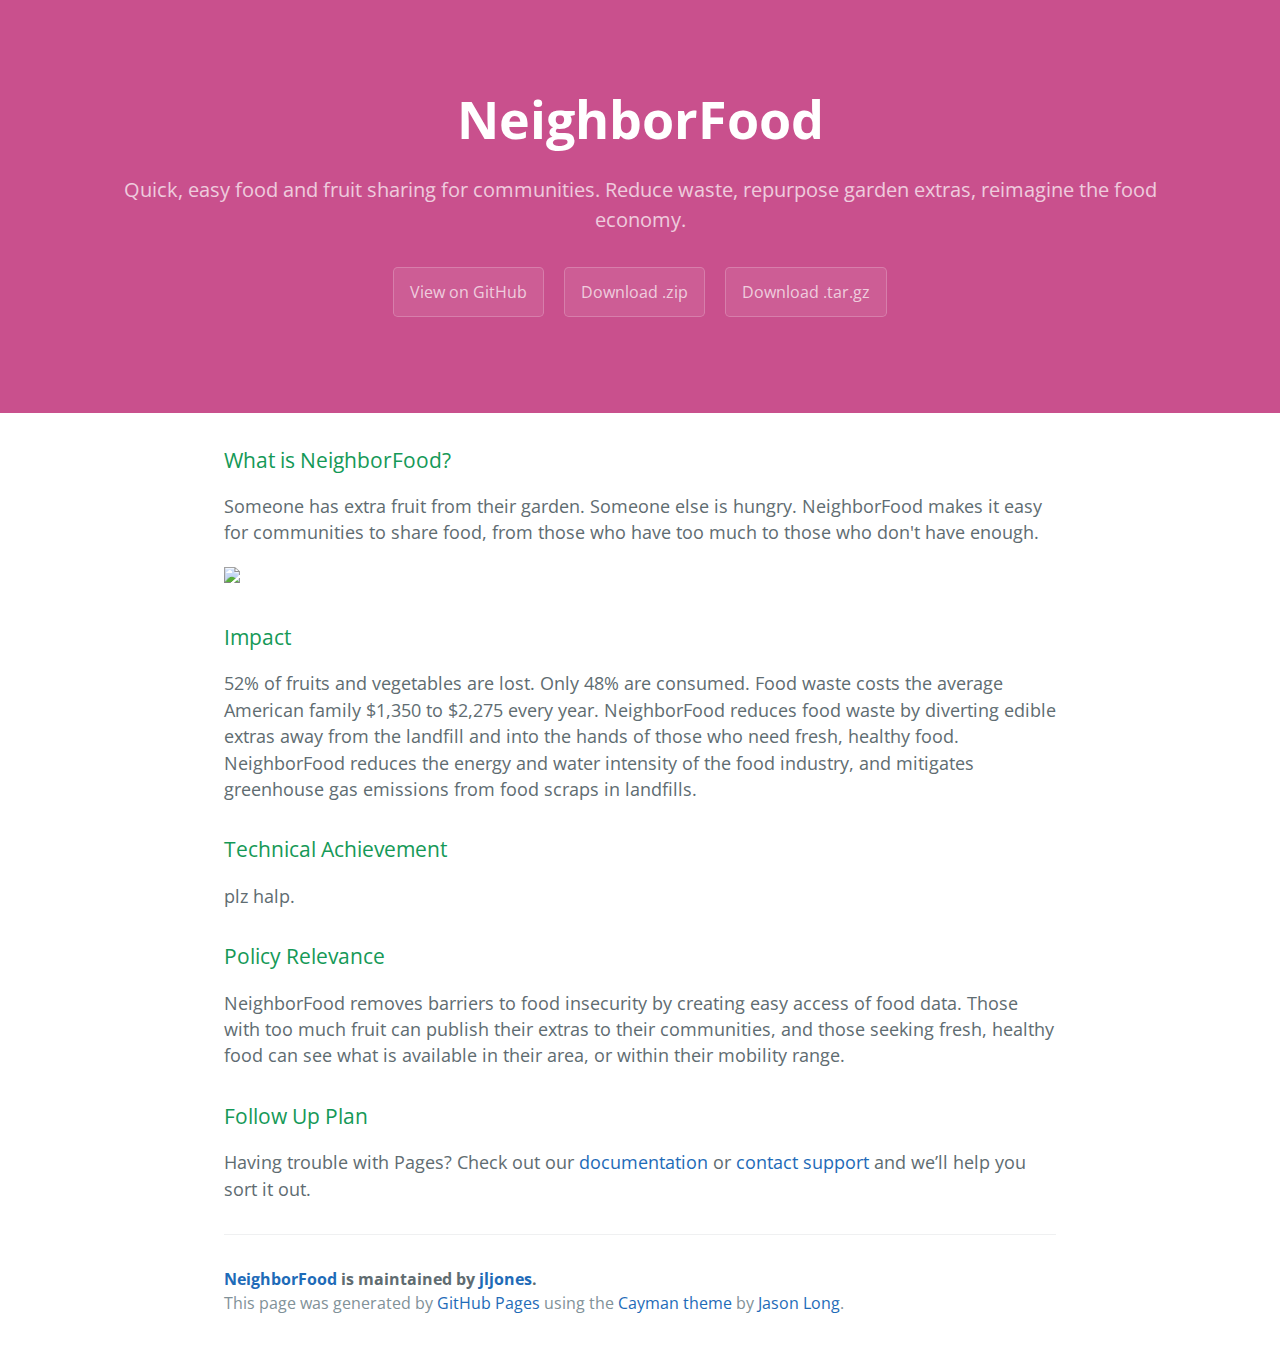
==== index.html @ 6b20ae72 "Fix picture" ====
<!DOCTYPE html>
<html lang="en-us">
  <head>
    <meta charset="UTF-8">
    <title>Food sharing by jljones</title>
    <meta name="viewport" content="width=device-width, initial-scale=1">
    <link rel="stylesheet" type="text/css" href="stylesheets/normalize.css" media="screen">
    <link href='https://fonts.googleapis.com/css?family=Open+Sans:400,700' rel='stylesheet' type='text/css'>
    <link rel="stylesheet" type="text/css" href="stylesheets/stylesheet.css" media="screen">
    <link rel="stylesheet" type="text/css" href="stylesheets/github-light.css" media="screen">
  </head>
  <body>
    <section class="page-header">
      <h1 class="project-name">NeighborFood</h1>
      <h2 class="project-tagline"> Quick, easy food and fruit sharing for communities. Reduce waste, repurpose garden extras, reimagine the food economy.</h2>
      <a href="https://github.com/jljones/Food_Sharing" class="btn">View on GitHub</a>
      <a href="https://github.com/jljones/Food_Sharing/zipball/master" class="btn">Download .zip</a>
      <a href="https://github.com/jljones/Food_Sharing/tarball/master" class="btn">Download .tar.gz</a>
    </section>

    <section class="main-content">
      <h3>
<a id="What is NeighborFood?" class="anchor" href="#what-is-neighborfood" aria-hidden="true"><span class="octicon octicon-link"></span></a>What is NeighborFood?</h3>

<p>Someone has extra fruit from their garden. Someone else is hungry. NeighborFood makes it easy for communities to share food, from those who have too much to those who don't have enough.</p>

<IMG SRC="NeighborFood.png">

<h3>
<a id="impact" class="anchor" href="#impact" aria-hidden="true"><span class="octicon octicon-link"></span></a>Impact</h3>

<p>52% of fruits and vegetables are lost. Only 48% are consumed. Food waste costs the average American family $1,350 to $2,275 every year. 
NeighborFood reduces food waste by diverting edible extras away from the landfill and into the hands of those who need fresh, healthy food. NeighborFood reduces the energy and water intensity of the food industry, and mitigates greenhouse gas emissions from food scraps in landfills.</p>

<h3>
<a id="technical achievement" class="anchor" href="#technical-achievement" aria-hidden="true"><span class="octicon octicon-link"></span></a>Technical Achievement</h3>

<p>plz halp.</p>

<h3>
<a id="policy relevance" class="anchor" href="#policy relevance" aria-hidden="true"><span class="octicon octicon-link"></span></a>Policy Relevance</h3>

<p>NeighborFood removes barriers to food insecurity by creating easy access of food data. Those with too much fruit can publish their extras to their communities, and those seeking fresh, healthy food can see what is available in their area, or within their mobility range. </p>

<h3>
<a id="follow up plan" class="anchor" href="#follow-up-plan" aria-hidden="true"><span class="octicon octicon-link"></span></a>Follow Up Plan</h3>

<p>Having trouble with Pages? Check out our <a href="https://help.github.com/pages">documentation</a> or <a href="https://github.com/contact">contact support</a> and we’ll help you sort it out.</p>

      <footer class="site-footer">
        <span class="site-footer-owner"><a href="https://github.com/jljones/Food_Sharing">NeighborFood</a> is maintained by <a href="https://github.com/jljones">jljones</a>.</span>

        <span class="site-footer-credits">This page was generated by <a href="https://pages.github.com">GitHub Pages</a> using the <a href="https://github.com/jasonlong/cayman-theme">Cayman theme</a> by <a href="https://twitter.com/jasonlong">Jason Long</a>.</span>
      </footer>

    </section>

  
  </body>
</html>
---- stylesheets/stylesheet.css ----
* {
  box-sizing: border-box; }

body {
  padding: 0;
  margin: 0;
  font-family: "Open Sans", "Helvetica Neue", Helvetica, Arial, sans-serif;
  font-size: 16px;
  line-height: 1.5;
  color: #606c71; }

a {
  color: #1e6bb8;
  text-decoration: none; }
  a:hover {
    text-decoration: underline; }

.btn {
  display: inline-block;
  margin-bottom: 1rem;
  color: rgba(255, 255, 255, 0.7);
  background-color: rgba(255, 255, 255, 0.08);
  border-color: rgba(255, 255, 255, 0.2);
  border-style: solid;
  border-width: 1px;
  border-radius: 0.3rem;
  transition: color 0.2s, background-color 0.2s, border-color 0.2s; }
  .btn + .btn {
    margin-left: 1rem; }

.btn:hover {
  color: rgba(255, 255, 255, 0.8);
  text-decoration: none;
  background-color: rgba(255, 255, 255, 0.2);
  border-color: rgba(255, 255, 255, 0.3); }

@media screen and (min-width: 64em) {
  .btn {
    padding: 0.75rem 1rem; } }

@media screen and (min-width: 42em) and (max-width: 64em) {
  .btn {
    padding: 0.6rem 0.9rem;
    font-size: 0.9rem; } }

@media screen and (max-width: 42em) {
  .btn {
    display: block;
    width: 100%;
    padding: 0.75rem;
    font-size: 0.9rem; }
    .btn + .btn {
      margin-top: 1rem;
      margin-left: 0; } }

.page-header {
  color: #fff;
  text-align: center;
  background-color: #c9508d;
  background-image: url("NeighborFood.png"); }

@media screen and (min-width: 64em) {
  .page-header {
    padding: 5rem 6rem; } }

@media screen and (min-width: 42em) and (max-width: 64em) {
  .page-header {
    padding: 3rem 4rem; } }

@media screen and (max-width: 42em) {
  .page-header {
    padding: 2rem 1rem; } }

.project-name {
  margin-top: 0;
  margin-bottom: 0.1rem; }

@media screen and (min-width: 64em) {
  .project-name {
    font-size: 3.25rem; } }

@media screen and (min-width: 42em) and (max-width: 64em) {
  .project-name {
    font-size: 2.25rem; } }

@media screen and (max-width: 42em) {
  .project-name {
    font-size: 1.75rem; } }

.project-tagline {
  margin-bottom: 2rem;
  font-weight: normal;
  opacity: 0.7; }

@media screen and (min-width: 64em) {
  .project-tagline {
    font-size: 1.25rem; } }

@media screen and (min-width: 42em) and (max-width: 64em) {
  .project-tagline {
    font-size: 1.15rem; } }

@media screen and (max-width: 42em) {
  .project-tagline {
    font-size: 1rem; } }

.main-content :first-child {
  margin-top: 0; }
.main-content img {
  max-width: 100%; }
.main-content h1, .main-content h2, .main-content h3, .main-content h4, .main-content h5, .main-content h6 {
  margin-top: 2rem;
  margin-bottom: 1rem;
  font-weight: normal;
  color: #159957; }
.main-content p {
  margin-bottom: 1em; }
.main-content code {
  padding: 2px 4px;
  font-family: Consolas, "Liberation Mono", Menlo, Courier, monospace;
  font-size: 0.9rem;
  color: #383e41;
  background-color: #f3f6fa;
  border-radius: 0.3rem; }
.main-content pre {
  padding: 0.8rem;
  margin-top: 0;
  margin-bottom: 1rem;
  font: 1rem Consolas, "Liberation Mono", Menlo, Courier, monospace;
  color: #567482;
  word-wrap: normal;
  background-color: #f3f6fa;
  border: solid 1px #dce6f0;
  border-radius: 0.3rem; }
  .main-content pre > code {
    padding: 0;
    margin: 0;
    font-size: 0.9rem;
    color: #567482;
    word-break: normal;
    white-space: pre;
    background: transparent;
    border: 0; }
.main-content .highlight {
  margin-bottom: 1rem; }
  .main-content .highlight pre {
    margin-bottom: 0;
    word-break: normal; }
.main-content .highlight pre, .main-content pre {
  padding: 0.8rem;
  overflow: auto;
  font-size: 0.9rem;
  line-height: 1.45;
  border-radius: 0.3rem; }
.main-content pre code, .main-content pre tt {
  display: inline;
  max-width: initial;
  padding: 0;
  margin: 0;
  overflow: initial;
  line-height: inherit;
  word-wrap: normal;
  background-color: transparent;
  border: 0; }
  .main-content pre code:before, .main-content pre code:after, .main-content pre tt:before, .main-content pre tt:after {
    content: normal; }
.main-content ul, .main-content ol {
  margin-top: 0; }
.main-content blockquote {
  padding: 0 1rem;
  margin-left: 0;
  color: #819198;
  border-left: 0.3rem solid #dce6f0; }
  .main-content blockquote > :first-child {
    margin-top: 0; }
  .main-content blockquote > :last-child {
    margin-bottom: 0; }
.main-content table {
  display: block;
  width: 100%;
  overflow: auto;
  word-break: normal;
  word-break: keep-all; }
  .main-content table th {
    font-weight: bold; }
  .main-content table th, .main-content table td {
    padding: 0.5rem 1rem;
    border: 1px solid #e9ebec; }
.main-content dl {
  padding: 0; }
  .main-content dl dt {
    padding: 0;
    margin-top: 1rem;
    font-size: 1rem;
    font-weight: bold; }
  .main-content dl dd {
    padding: 0;
    margin-bottom: 1rem; }
.main-content hr {
  height: 2px;
  padding: 0;
  margin: 1rem 0;
  background-color: #eff0f1;
  border: 0; }

@media screen and (min-width: 64em) {
  .main-content {
    max-width: 64rem;
    padding: 2rem 6rem;
    margin: 0 auto;
    font-size: 1.1rem; } }

@media screen and (min-width: 42em) and (max-width: 64em) {
  .main-content {
    padding: 2rem 4rem;
    font-size: 1.1rem; } }

@media screen and (max-width: 42em) {
  .main-content {
    padding: 2rem 1rem;
    font-size: 1rem; } }

.site-footer {
  padding-top: 2rem;
  margin-top: 2rem;
  border-top: solid 1px #eff0f1; }

.site-footer-owner {
  display: block;
  font-weight: bold; }

.site-footer-credits {
  color: #819198; }

@media screen and (min-width: 64em) {
  .site-footer {
    font-size: 1rem; } }

@media screen and (min-width: 42em) and (max-width: 64em) {
  .site-footer {
    font-size: 1rem; } }

@media screen and (max-width: 42em) {
  .site-footer {
    font-size: 0.9rem; } }
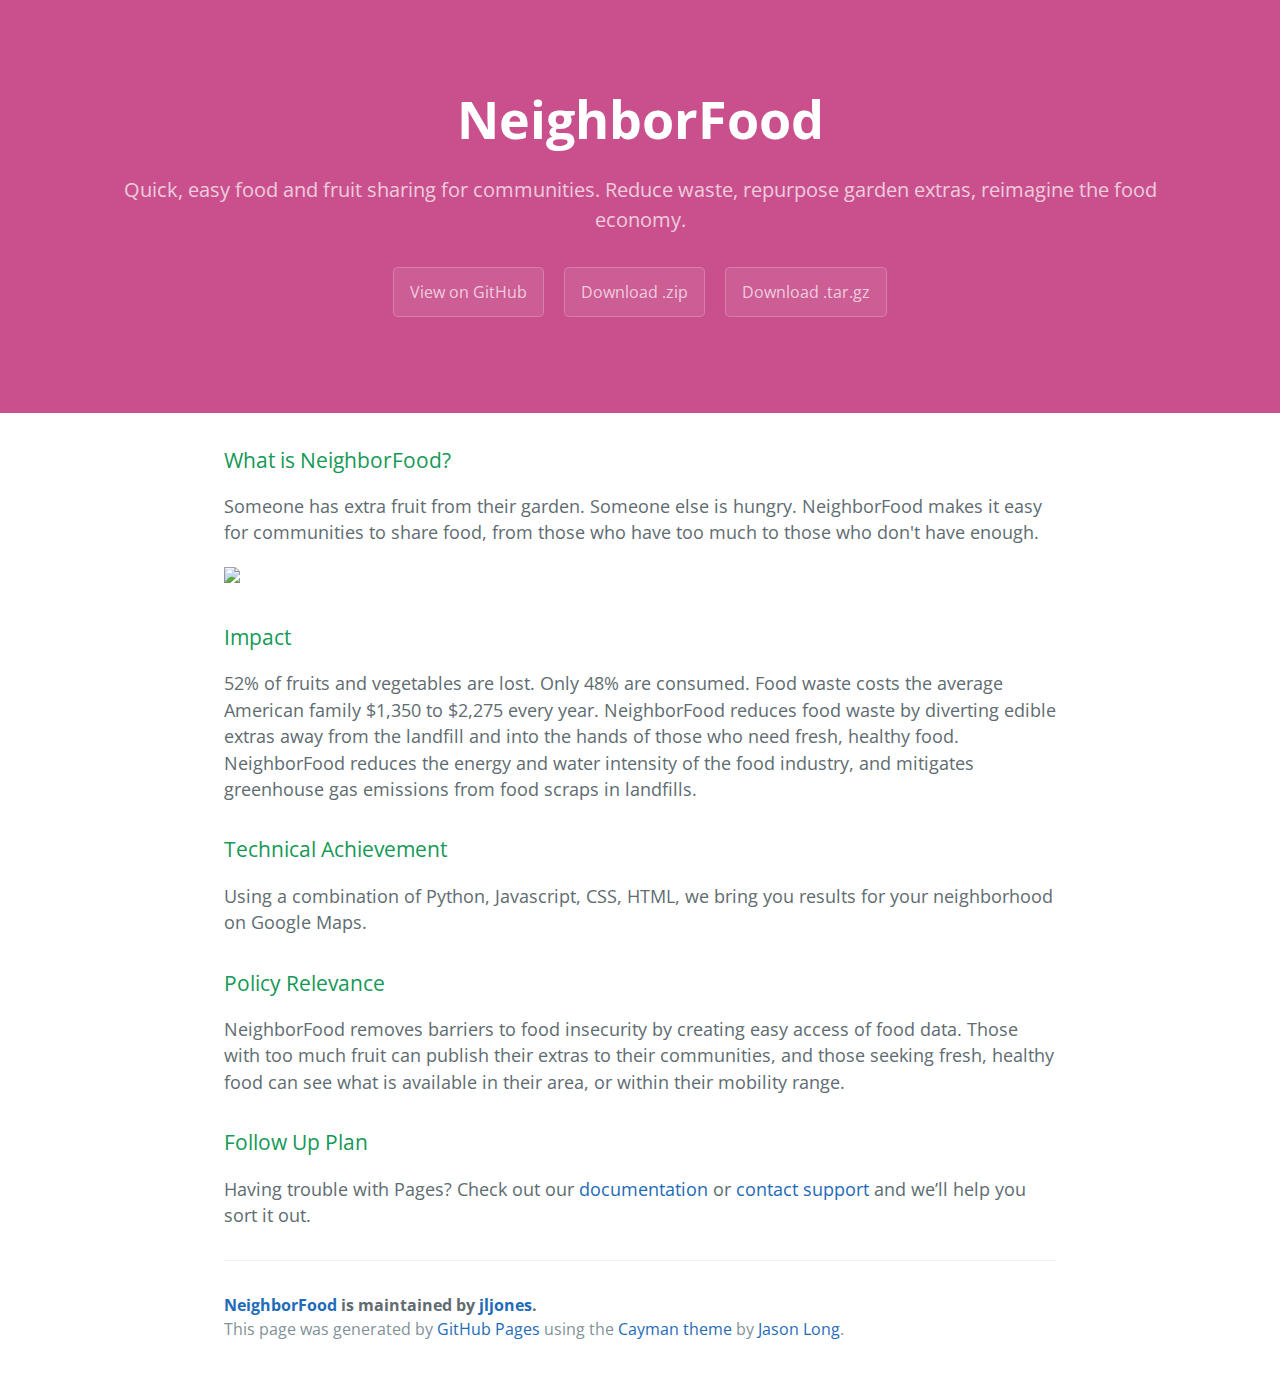
==== commit 09bee396: "technical updateas" ====
--- a/index.html
+++ b/index.html
@@ -35,7 +35,7 @@
 <h3>
 <a id="technical achievement" class="anchor" href="#technical-achievement" aria-hidden="true"><span class="octicon octicon-link"></span></a>Technical Achievement</h3>
 
-<p>plz halp.</p>
+<p> Using a combination of Python, Javascript, CSS, HTML, we bring you results for your neighborhood on Google Maps. </p>
 
 <h3>
 <a id="policy relevance" class="anchor" href="#policy relevance" aria-hidden="true"><span class="octicon octicon-link"></span></a>Policy Relevance</h3>
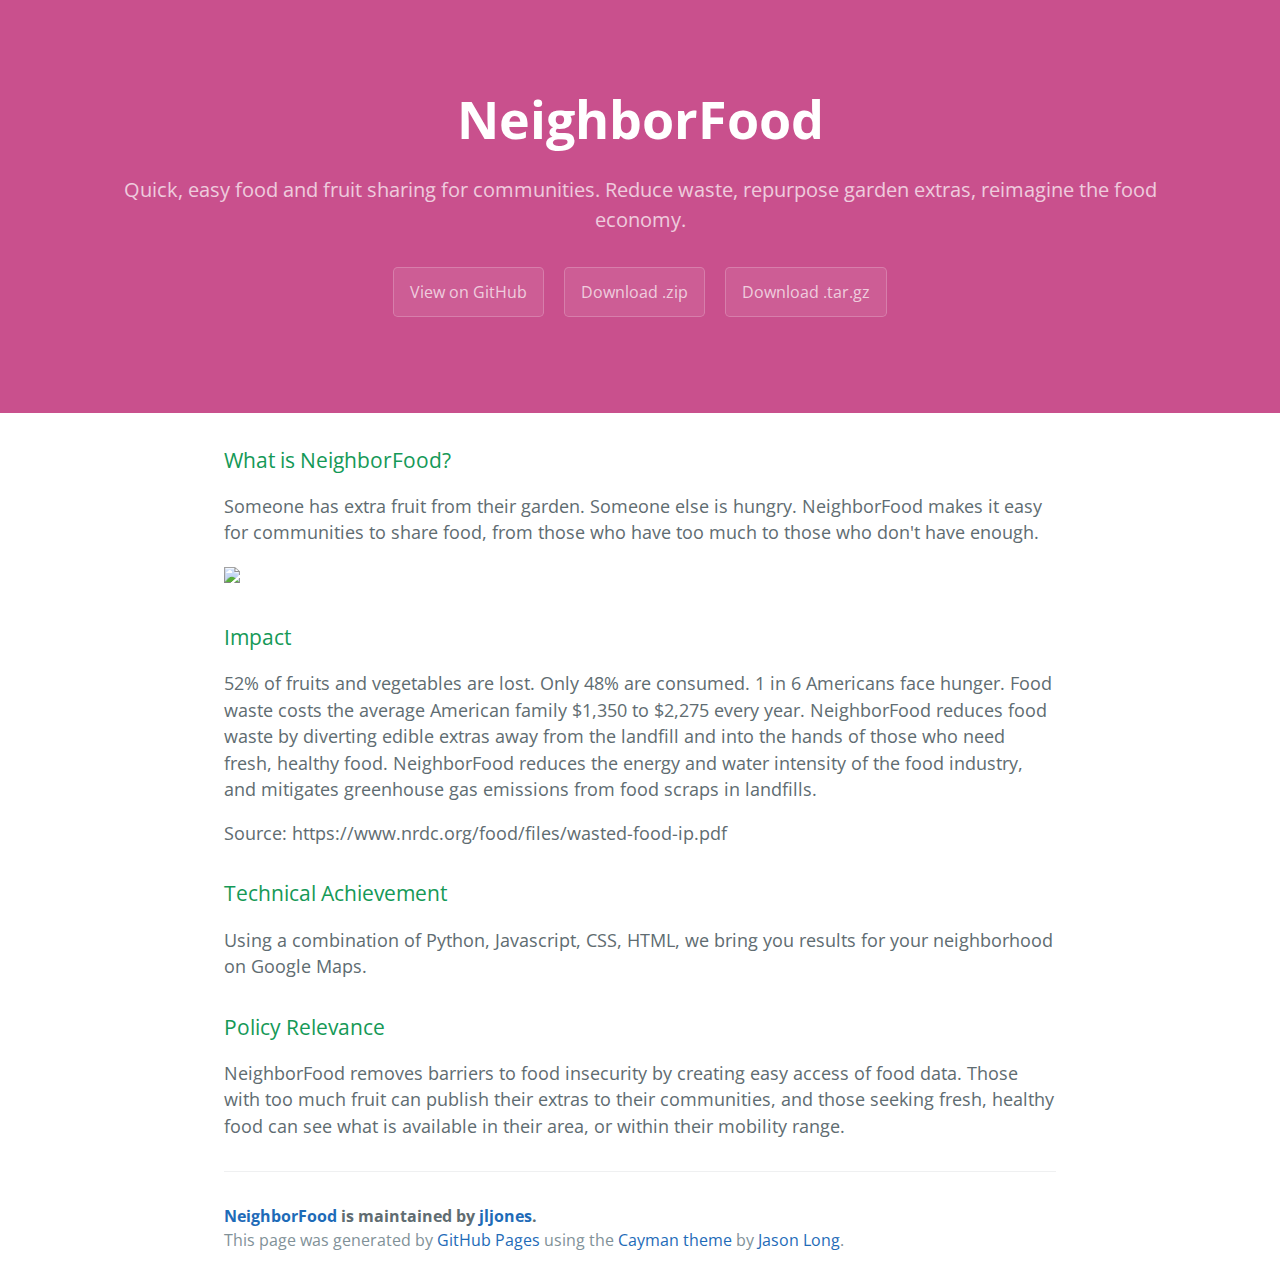
==== commit b005e9ed: "Edited website to delete Follow up Plan" ====
--- a/index.html
+++ b/index.html
@@ -29,8 +29,10 @@
 <h3>
 <a id="impact" class="anchor" href="#impact" aria-hidden="true"><span class="octicon octicon-link"></span></a>Impact</h3>
 
-<p>52% of fruits and vegetables are lost. Only 48% are consumed. Food waste costs the average American family $1,350 to $2,275 every year. 
+<p>52% of fruits and vegetables are lost. Only 48% are consumed. 1 in 6 Americans face hunger. Food waste costs the average American family $1,350 to $2,275 every year. 
 NeighborFood reduces food waste by diverting edible extras away from the landfill and into the hands of those who need fresh, healthy food. NeighborFood reduces the energy and water intensity of the food industry, and mitigates greenhouse gas emissions from food scraps in landfills.</p>
+
+Source: https://www.nrdc.org/food/files/wasted-food-ip.pdf
 
 <h3>
 <a id="technical achievement" class="anchor" href="#technical-achievement" aria-hidden="true"><span class="octicon octicon-link"></span></a>Technical Achievement</h3>
@@ -41,11 +43,6 @@
 <a id="policy relevance" class="anchor" href="#policy relevance" aria-hidden="true"><span class="octicon octicon-link"></span></a>Policy Relevance</h3>
 
 <p>NeighborFood removes barriers to food insecurity by creating easy access of food data. Those with too much fruit can publish their extras to their communities, and those seeking fresh, healthy food can see what is available in their area, or within their mobility range. </p>
-
-<h3>
-<a id="follow up plan" class="anchor" href="#follow-up-plan" aria-hidden="true"><span class="octicon octicon-link"></span></a>Follow Up Plan</h3>
-
-<p>Having trouble with Pages? Check out our <a href="https://help.github.com/pages">documentation</a> or <a href="https://github.com/contact">contact support</a> and we’ll help you sort it out.</p>
 
       <footer class="site-footer">
         <span class="site-footer-owner"><a href="https://github.com/jljones/Food_Sharing">NeighborFood</a> is maintained by <a href="https://github.com/jljones">jljones</a>.</span>
